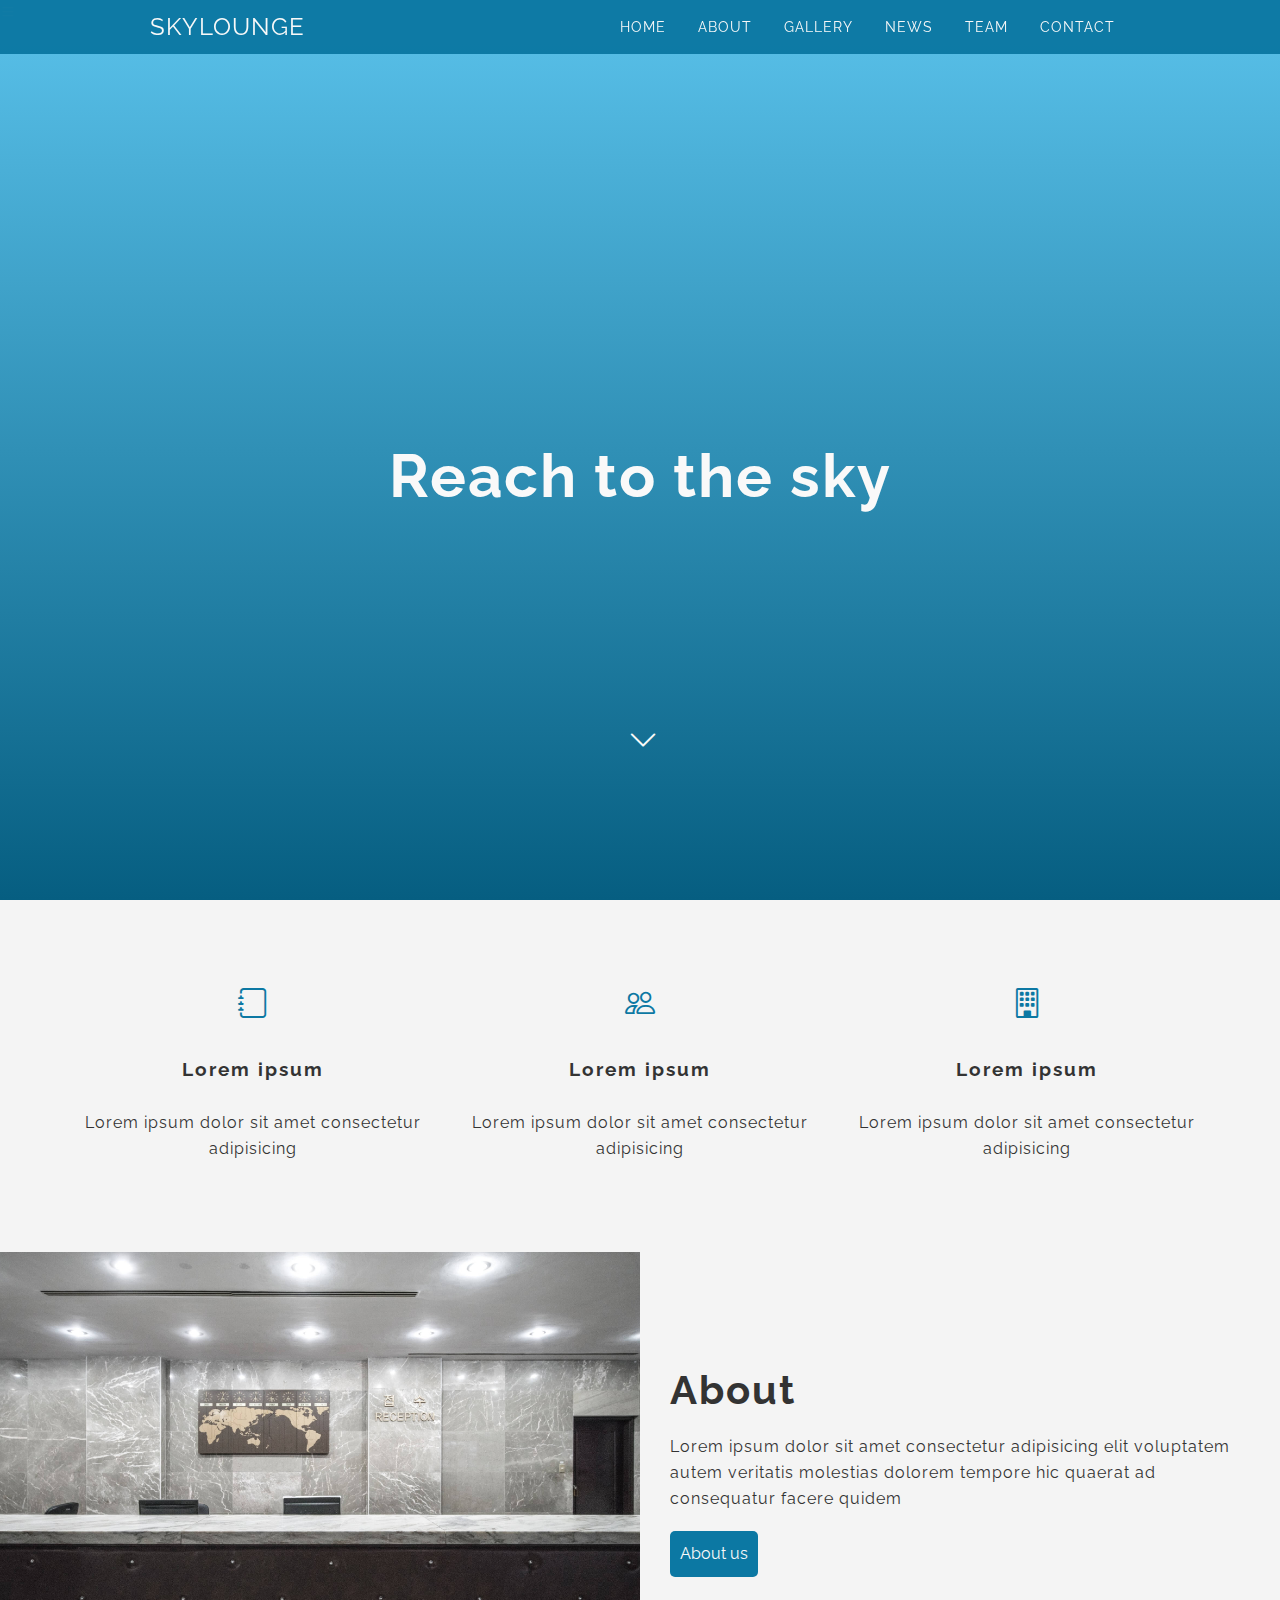
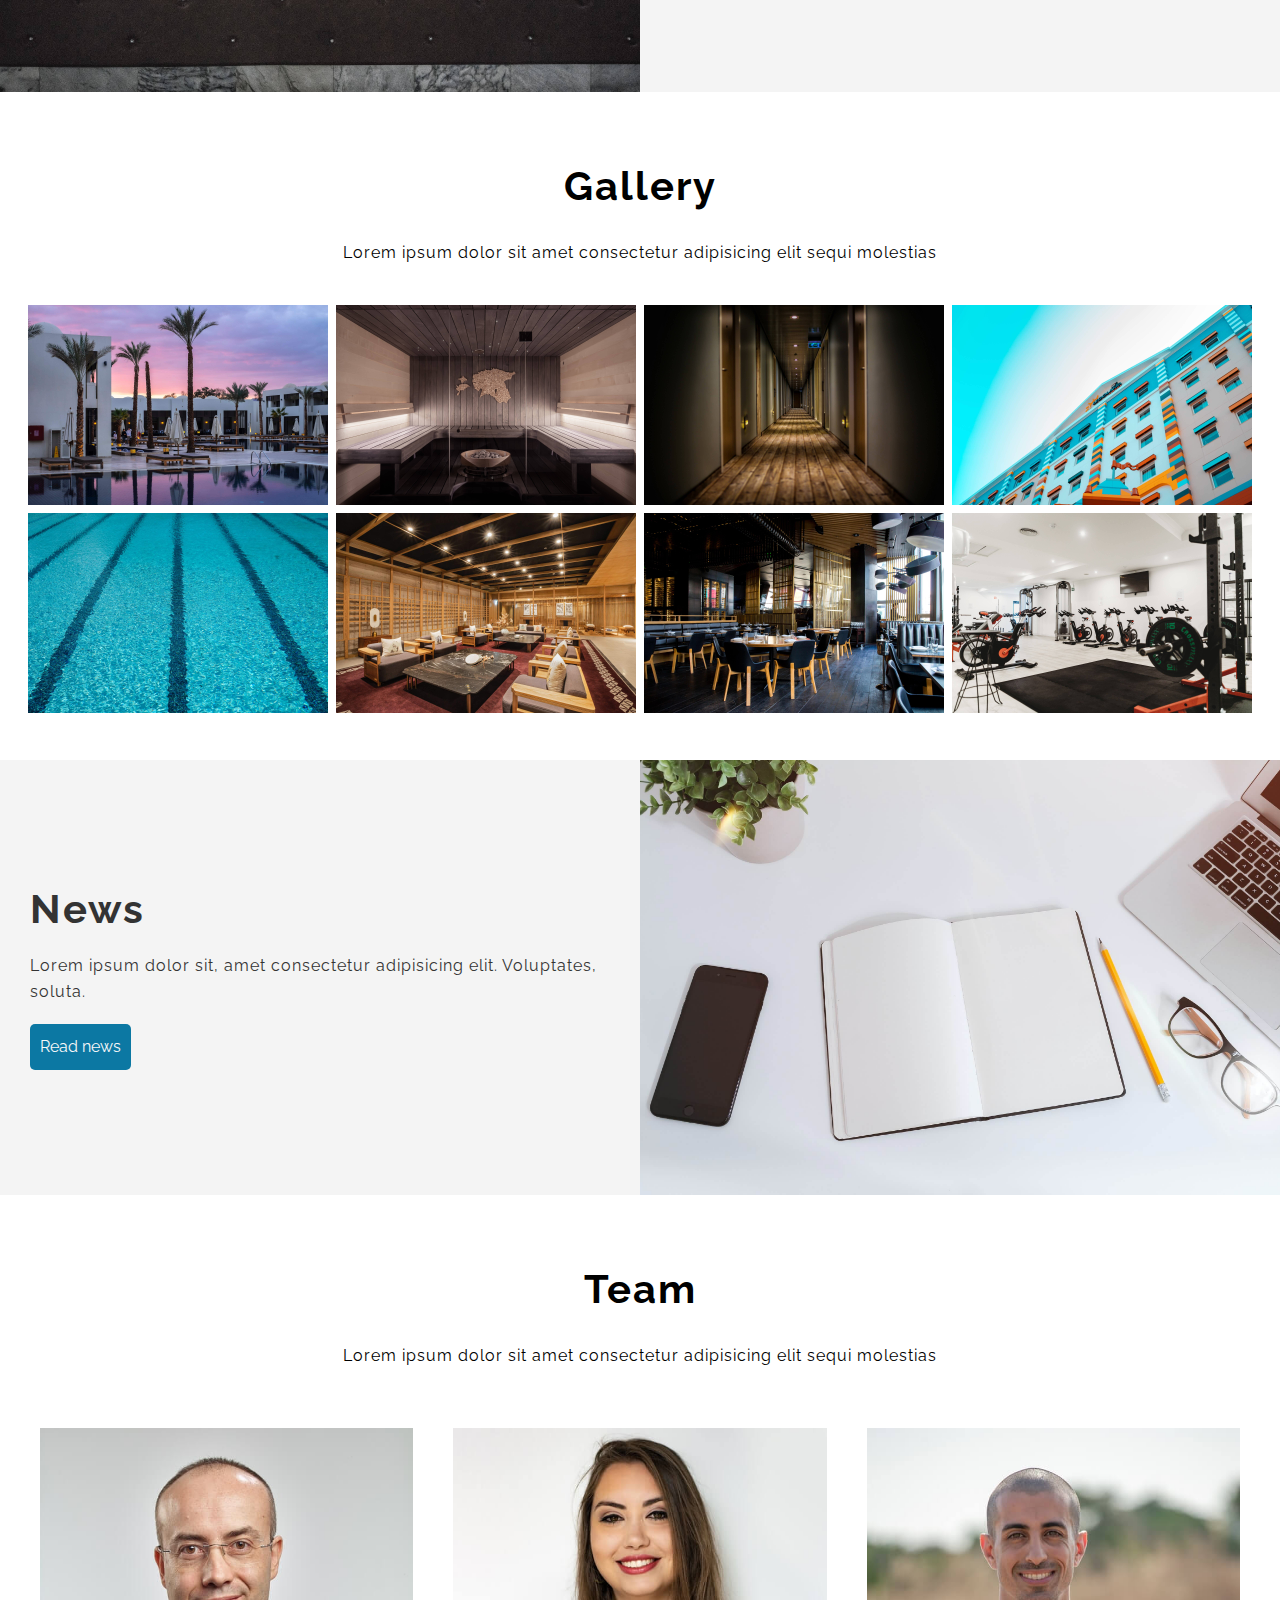
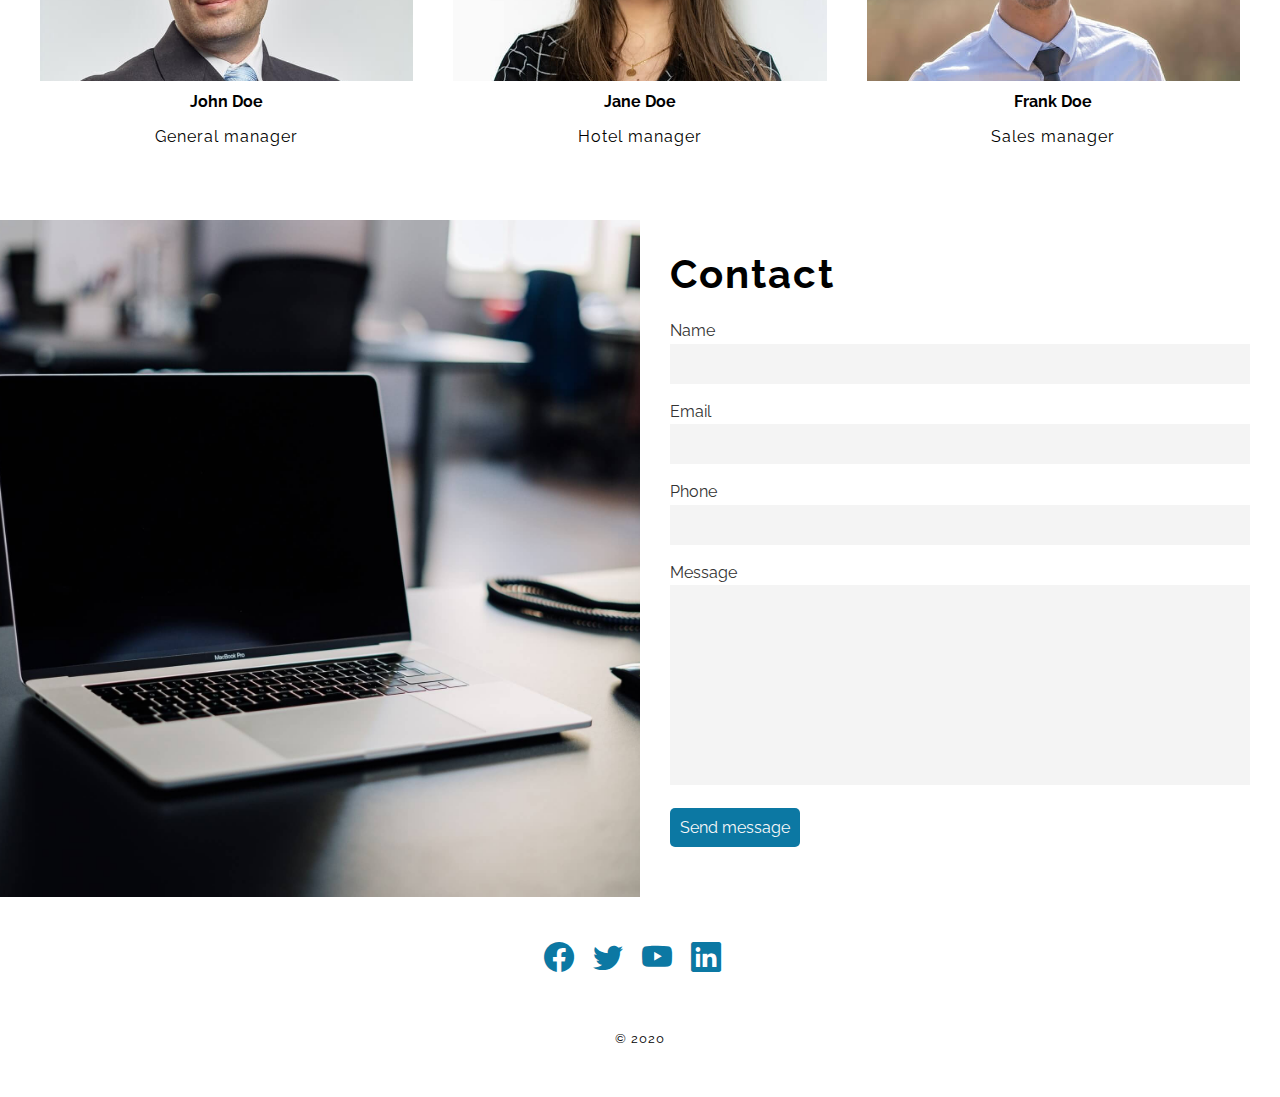
==== index.html @ e0fc6aba "first commit" ====
<!DOCTYPE html>
<html lang="en">
  <head>
    <title>Skylounge</title>
    <meta charset="UTF-8" />
    <meta name="viewport" content="width=device-width, initial-scale=1.0" />
    <link rel="stylesheet" href="https://cdn.jsdelivr.net/npm/bootstrap-icons@1.4.1/font/bootstrap-icons.css">
    <link rel="preconnect" href="https://fonts.gstatic.com">
    <link rel="stylesheet" href="https://fonts.googleapis.com/css2?family=Raleway:wght@400;700&display=swap" />
    <link rel="stylesheet" href="css/lightbox.min.css" />
    <link rel="stylesheet" href="css/utilities.css" />
    <link rel="stylesheet" href="css/styles.css" />
  </head>
  <body>
    <!-- Header -->
    <header class="hero">
        <i class="bi bi-list navbar-toggle" aria-label="navbar toggle"></i>
      <nav class="navbar">
        <a href="#" class="navbar-brand">Skylounge</a>
          <ul class="navbar-list">
            <li class="navbar-item"><a href="#" class="navbar-link">Home</a></li>
            <li class="navbar-item"><a href="#about" class="navbar-link">About</a></li>
            <li class="navbar-item"><a href="#gallery" class="navbar-link">Gallery</a></li>
            <li class="navbar-item"><a href="#news" class="navbar-link">News</a></li>
            <li class="navbar-item"><a href="#team" class="navbar-link">Team</a></li>
            <li class="navbar-item"><a href="#contact" class="navbar-link">Contact</a></li>
          </ul>
      </nav>
      <div class="content">
        <h1>Reach to the sky</h1>
        <a href="#about" class="link"><i class="bi bi-chevron-down"></i></a>
      </div>
    </header>
    <!-- / Header -->
    <main>
      <!-- Icons section -->
      <section class="icons bg-light">
        <div class="flex-items">
          <div>
            <div class="icon">
            <i class="bi bi-journal"></i>
          </div>
            <div>
              <h3>Lorem ipsum</h3>
              <p>Lorem ipsum dolor sit amet consectetur adipisicing</p>
            </div>
          </div>
          <div>
            <div class="icon">
              <i class="bi bi-people"></i>
            </div>
            <div>
              <h3>Lorem ipsum</h3>
              <p>Lorem ipsum dolor sit amet consectetur adipisicing</p>
            </div>
          </div>
          <div>
            <div class="icon">
              <i class="bi bi-building"></i>
            </div>
            <div>
              <h3>Lorem ipsum</h3>
              <p>Lorem ipsum dolor sit amet consectetur adipisicing</p>
            </div>
          </div>
        </div>
      </section>
      <!-- / Icons section -->
      <!-- About section -->
      <section id="about" class="flex-columns">
        <div class="row">
          <div class="column">
            <div class="column-1"><img src="img/Hotel-lobby.jpg" alt="Hotel lobby" /></div>
          </div>
          <div class="column">
            <div class="column-2 bg-light">
              <h2>About</h2>
              <p>Lorem ipsum dolor sit amet consectetur adipisicing elit voluptatem autem veritatis molestias dolorem tempore hic quaerat ad consequatur facere quidem</p>
              <a href="#" class="btn btn-blue">About us</a>
            </div>
          </div>
        </div>
      </section>
      <!-- / About section -->
      <!-- Gallery section -->
      <section id="gallery" class="gallery flex-grid section-padding">
        <header class="section-header">
          <h2>Gallery</h2>
          <p>Lorem ipsum dolor sit amet consectetur adipisicing elit sequi molestias</p>
        </header>
        <div class="row">
          <div class="column">
            <a href="img/Outside-swimming-pool.jpg" data-lightbox="gallery" data-title="Outside swimming pool"><img src="img/Outside-swimming-pool.jpg" alt="Outside swimming pool" /></a>
            <a href="img/Inside-swimming-pool.jpg" data-lightbox="gallery" data-title="Inside swimming pool"><img src="img/Inside-swimming-pool.jpg" alt="Inside swimming pool" /></a>
          </div>
          <div class="column">
            <a href="img/Inside-sauna.jpg" data-lightbox="gallery" data-title="Inside sauna"><img src="img/Inside-sauna.jpg" alt="Inside sauna" /></a>
            <a href="img/Inside-hotel.jpg" data-lightbox="gallery" data-title="Inside hotel"><img src="img/Inside-hotel.jpg" alt="Inside hotel" /></a>
          </div>
          <div class="column">
            <a href="img/Inside-corridor.jpg" data-lightbox="gallery" data-title="Inside corridor"><img src="img/Inside-corridor.jpg" alt="Inside corridor" /></a>
            <a href="img/Inside-dining.jpg" data-lightbox="gallery" data-title="Inside dining"><img src="img/Inside-dining.jpg" alt="Inside dining" /></a>
          </div>
          <div class="column">
            <a href="img/Outside-hotel.jpg" data-lightbox="gallery" data-title="Outside hotel"><img src="img/Outside-hotel.jpg" alt="Outside hotel" /></a>
            <a href="img/Inside-gym.jpg" data-lightbox="gallery" data-title="Inside gym"><img src="img/Inside-gym.jpg" alt="Inside gym" /></a>
          </div>
        </div>
      </section>
      <!-- / Gallery section -->
      <!-- News section -->
      <section id="news" class="flex-columns flex-reverse">
        <div class="row">
          <div class="column">
            <div class="column-1"><img src="img/Notepad-on-desk.jpg" alt="Notepad on desk" /></div>
          </div>
          <div class="column">
            <div class="column-2 bg-light">
              <h2>News</h2>
              <p>Lorem ipsum dolor sit, amet consectetur adipisicing elit. Voluptates, soluta.</p>
              <a href="/news.html" class="btn btn-blue">Read news</a>
            </div>
          </div>
        </div>
      </section>
      <!-- / News section -->
      <!-- Team section -->
      <section id="team" class="team section-padding">
        <header class="section-header">
          <h2>Team</h2>
          <p>Lorem ipsum dolor sit amet consectetur adipisicing elit sequi molestias</p>
        </header>
        <div class="flex-items">
          <div>
            <img src="img/General-manager.jpg" alt="General manager" />
            <h4>John Doe</h4>
            <p>General manager</p>
          </div>
          <div>
            <img src="img/Hotel-manager.jpg" alt="Hotel manager" />
            <h4>Jane Doe</h4>
            <p>Hotel manager</p>
          </div>
          <div>
            <img src="img/Sales-manager.jpg" alt="Sales manager" />
            <h4>Frank Doe</h4>
            <p>Sales manager</p>
          </div>
        </div>
      </section>
      <!-- / Team section -->
      <!-- Contact section -->
      <section id="contact" class="flex-columns">
        <div class="row">
          <div class="column">
            <div class="column-1"><img src="img/Laptop-on-desk.jpg" alt="Laptop on desk" /></div>
          </div>
          <div class="column">
            <div class="column-2">
              <h2>Contact</h2>
              <form>
                <label for="name">Name</label> 
                <input type="text" id="name">
                <label for="email">Email</label>
                <input type="email" id="email">
                <label for="phone">Phone</label>
                <input type="tel" id="phone">
                <label for="message">Message</label>
                <textarea id="message"></textarea>
                <button type="button">Send message</button>
              </form>
            </div>
          </div>
        </div>
      </section>
      <!-- / Contact section -->
    </main>
    <!-- Footer -->
    <footer class="footer">
      <div class="social-icons">
        <a href="#"><i class="bi bi-facebook"></i></a>
        <a href="#"><i class="bi bi-twitter"></i></a>
        <a href="#"><i class="bi bi-youtube"></i></a>
        <a href="#"><i class="bi bi-linkedin"></i></a>
      </div>
      <p>&copy; 2020</p>
    </footer>
    <!-- / Footer -->
    <script src="js/jquery-3.5.1.min.js"></script>
    <script src="js/lightbox.min.js"></script>
    <script src="js/index.js"></script>
  </body>
</html>
---- css/utilities.css ----
.mb-3 {
  margin-bottom: 3.5rem;
}
.container {
  max-width: 1400px;
  margin: 0 auto;
}
.btn {
  color: #f9f9f9;
  padding: 10px;
  border-radius: 5px;
  cursor: pointer;
}

.btn:hover {
  background-color: #065e81;
}
.btn-blue {
  background-color: #0c78a3;
  border: 0;
  outline: 0;
}

.bg-light {
  background-color: #f4f4f4;
  color: #333333;
}
/* Flex items */
.flex-items {
  display: flex;
  text-align: center;
  justify-content: center;
  height: 100%;
  margin: 0;
}
.flex-items > div {
  padding: 20px;
}
/* Flex columns */
.flex-columns.flex-reverse .row {
  flex-direction: row-reverse;
}
.flex-columns .row {
  display: flex;
  flex-direction: row;
  flex-wrap: wrap;
  width: 100%;
}
.flex-columns .column {
  display: flex;
  flex-direction: column;
  flex-basis: 100%;
  flex: 1;
}
.flex-columns .column .column-1,
.flex-columns .column .column-2 {
  height: 100%;
}
.flex-columns img {
  width: 100%;
  height: 100%;
  object-fit: cover;
}
.flex-columns .column-2 {
  display: flex;
  flex-direction: column;
  align-items: flex-start;
  justify-content: center;
  padding: 30px;
}
.flex-columns h2 {
  font-size: 40px;
}
.flex-columns p {
  margin: 20px 0;
}

.section-header {
  padding: 30px;
  display: flex;
  flex-direction: column;
  align-items: center;
  justify-content: center;
  text-align: center;
}
.section-header h2 {
  font-size: 40px;
  margin: 20px 0;
}
.section-padding {
  padding: 20px 20px 40px;
}
/* Flex grid */
.flex-grid .row {
  display: flex;
  flex-wrap: wrap;
  padding: 0 4px;
}
.flex-grid .column {
  flex: 25%;
  max-width: 25%;
  padding: 0 4px;
}
---- css/styles.css ----
* {
  box-sizing: border-box;
  padding: 0;
  margin: 0;
}
/* Smooth scroll */
html {
  scroll-behavior: smooth;
}
/* General styles */
body {
  font-family: "Raleway", sans-serif;
  line-height: 1.6;
}
ul {
  list-style: none;
}
a {
  text-decoration: none;
}
h1,
h2,
h3 {
  font-weight: 700;
  line-height: 1.2;
  letter-spacing: 2px;
}
p {
  margin: 10px 0;
  letter-spacing: 1px;
}
img {
  width: 100%;
}
/* Header */
/* Navbar */
.navbar {
  position: fixed;
  top: 0;
  left: 0;
  right: 0;
  display: flex;
  justify-content: center;
  align-items: center;
  background-color: rgba(12, 120, 163, 0.98);
  z-index: 1;
}
.navbar-brand {
  color: #f9f9f9;
  font-size: 1.5rem;
  margin: 0 auto;
  letter-spacing: 1px;
  text-transform: uppercase;
}
.navbar-list {
  display: flex;
  margin: 0 auto;
}
.navbar-item {
  list-style: none;
}
.navbar-link {
  display: block;
  text-decoration: none;
  color: #f9f9f9;
  margin: 1rem;
  font-size: 14px;
  letter-spacing: 1px;
  text-transform: uppercase;
}
/* Showcase */
.hero {
  background: linear-gradient(#5ac2eb, #065e81);
  height: 100vh;
  position: relative;
  color: #f9f9f9;
}
.hero .content {
  display: flex;
  flex-direction: column;
  align-items: center;
  justify-content: center;
  text-align: center;
  height: 100%;
  padding: 0 20px;
}
.hero .content h1 {
  font-size: 60px;
}
.link {
  position: absolute;
  top: 80%;
  font-size: 30px;
  background-color: transparent;
  color: #f9f9f9;
  border: 0;
  outline: 0;
  cursor: pointer;
}
.link .bi-chevron-down {
  position: relative;
  bottom: 3px;
  left: 3px;
  -moz-transition: all 250ms ease-in-out;
  -webkit-transition: all 250ms ease-in-out;
  -ms-transition: all 250ms ease-in-out;
  -o-transition: all 250ms ease-in-out;
  transition: all 250ms ease-in-out;
}
.link:visited .bi-chevron-down {
  bottom: 10px;
}
.link:hover .bi-chevron-down {
  bottom: 10px;
}
.link:active .bi-chevron-down {
  bottom: 10px;
}
main {
  min-height: calc(100vh - 200px);
}
/* Icons */
.icons {
  padding: 60px;
}
.icons h3 {
  margin: 30px;
}
.icon {
  color: #0c78a3;
  font-size: 30px;
}
/* News */
.news {
  padding: 50px 10px;
}
.news h2 {
  font-size: 40px;
  margin-bottom: 20px;
  padding-bottom: 10px;
  border-bottom: 1px solid #cccccc;
}
.user {
  color: #0c78a3;
}
.news .author {
  margin-bottom: 30px;
}
.news img {
  float: left;
  padding-right: 20px;
  width: 300px;
}
/* Form */
form {
  display: block;
  width: 100%;
  padding: 20px 0;
}
form label {
  color: #333333;
  margin-bottom: 5px;
}
form input {
  width: 100%;
  padding: 10px;
  height: 40px;
  border: 0;
  outline: 0;
  margin-bottom: 15px;
  background-color: #f4f4f4;
}
form textarea {
  width: 100%;
  height: 200px;
  padding: 10px;
  border: 0;
  outline: 0;
  margin-bottom: 15px;
  resize: none;
  background-color: #f4f4f4;
}
form button {
  font-family: inherit;
  font-size: 1em;
  background-color: #0c78a3;
  color: #f9f9f9;
  border: 0;
  outline: 0;
  cursor: pointer;
  border-radius: 5px;
  padding: 10px;
}
form button:hover {
  background-color: #065e81;
}
/* Footer */
.footer {
  display: flex;
  flex-direction: column;
  align-items: center;
  justify-content: space-evenly;
  text-align: center;
  height: 200px;
}
.footer p {
  font-size: 13px;
}
.social-icons a {
  color: #0c78a3;
  font-size: 30px;
  cursor: pointer;
}
.social-icons a:hover {
  color: #065e81;
}
.footer .social-icons > * {
  margin-right: 15px;
}
/* Mobile */
@media (max-width: 768px) {
  .navbar {
    flex-direction: column;
    align-items: flex-start;
}
.navbar-brand {
  margin: 1rem auto;
}
  .navbar-list {
    overflow: hidden;
    max-height: 0;
    -moz-transition: max-height 450ms ease-in-out;
    -webkit-transition: max-height 450ms ease-in-out;
    -ms-transition: max-height 450ms ease-in-out;
    -o-transition: max-height 450ms ease-in-out;
    transition: max-height 450ms ease-in-out;
    flex-direction: column;
    align-items: center;
}
  .navbar-link {
    margin: 0.5rem;
}
  .navbar-list.open-menu {
    max-height: 100vh;
}
  .navbar-toggle {
  position: fixed;
  top: 0.8rem;
  left: 1rem;
  color: #f9f9f9;
  font-size: 30px;
  cursor: pointer;
  z-index: 2;
}
  .flex-items {
    flex-direction: column;
  }
  .mt-5 {
    margin-top: 5rem;
  }
  .flex-columns .column, .flex-grid .column {
    flex: 100%;
    max-width: 100%;
  }
  .team img {
    width: 70%;
  }
  .hero .content h1 {
    font-size: 60px;
    letter-spacing: 3px;
    margin: 4rem 0 2rem 0;
  }
}
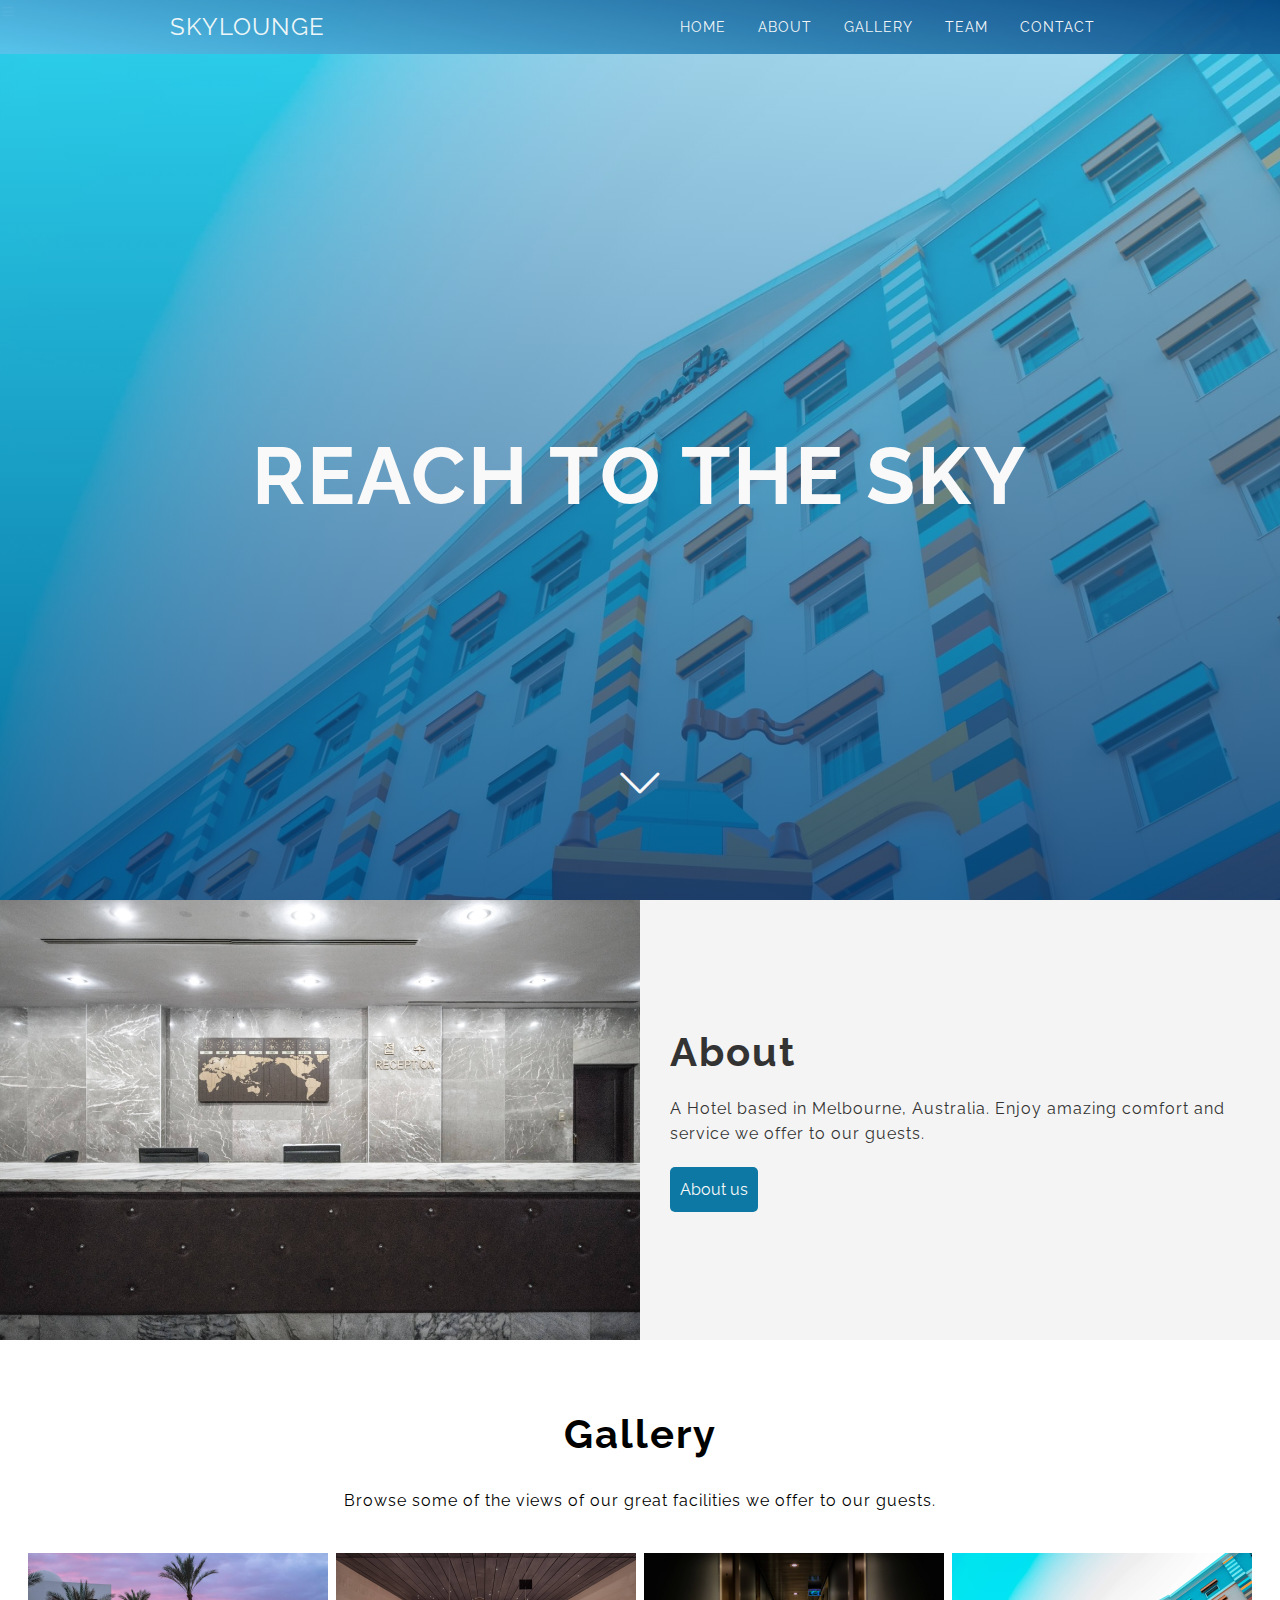
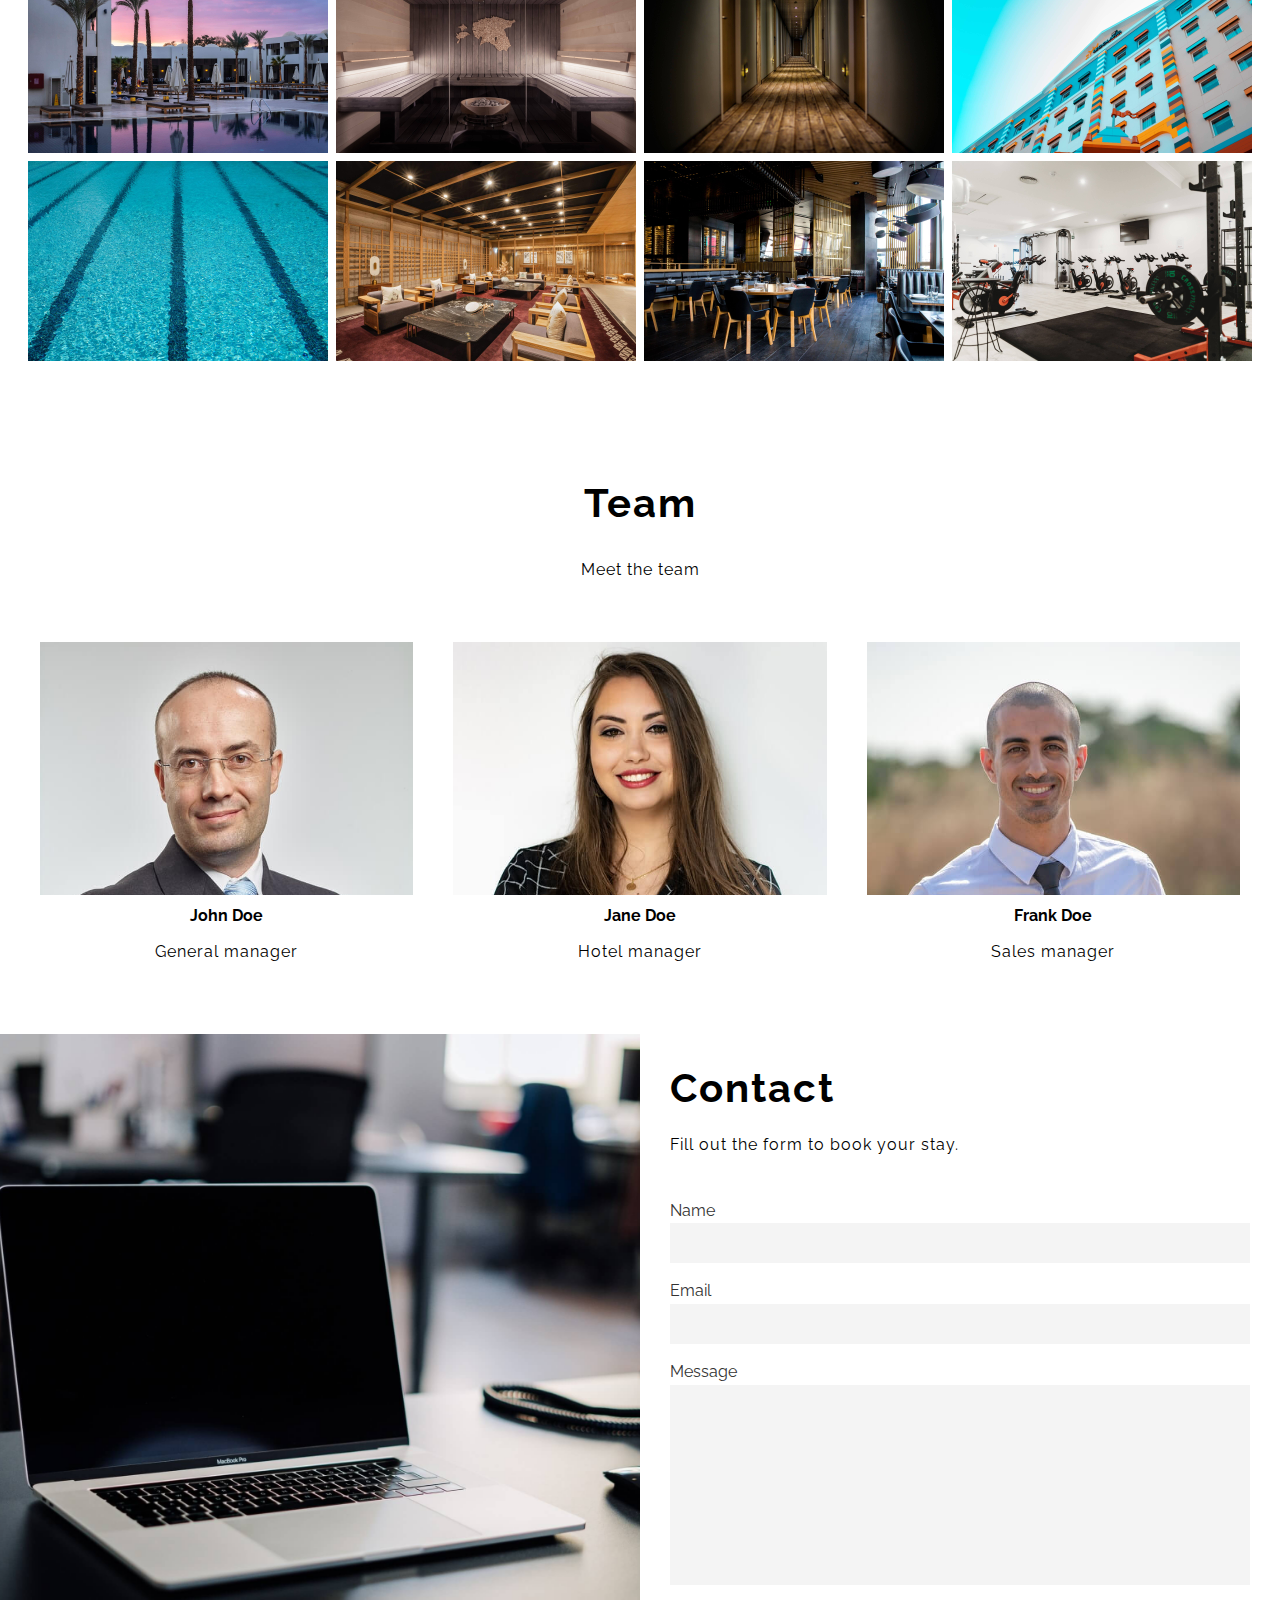
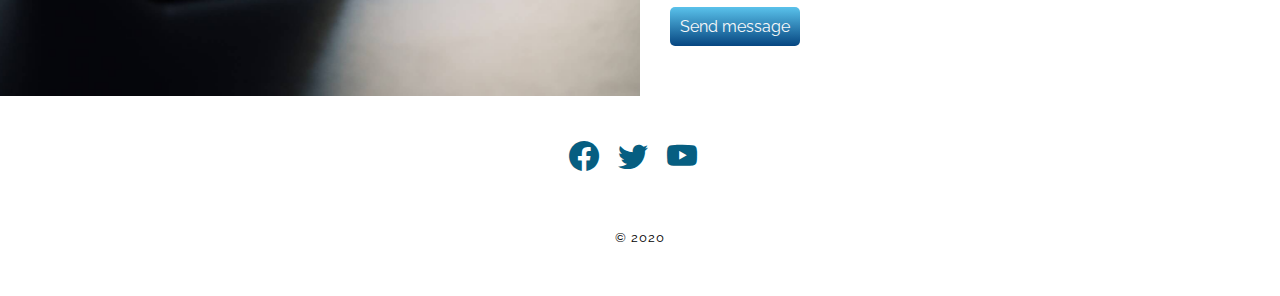
==== commit 5549e325: "Updated files" ====
--- a/index.html
+++ b/index.html
@@ -21,7 +21,6 @@
             <li class="navbar-item"><a href="#" class="navbar-link">Home</a></li>
             <li class="navbar-item"><a href="#about" class="navbar-link">About</a></li>
             <li class="navbar-item"><a href="#gallery" class="navbar-link">Gallery</a></li>
-            <li class="navbar-item"><a href="#news" class="navbar-link">News</a></li>
             <li class="navbar-item"><a href="#team" class="navbar-link">Team</a></li>
             <li class="navbar-item"><a href="#contact" class="navbar-link">Contact</a></li>
           </ul>
@@ -33,39 +32,6 @@
     </header>
     <!-- / Header -->
     <main>
-      <!-- Icons section -->
-      <section class="icons bg-light">
-        <div class="flex-items">
-          <div>
-            <div class="icon">
-            <i class="bi bi-journal"></i>
-          </div>
-            <div>
-              <h3>Lorem ipsum</h3>
-              <p>Lorem ipsum dolor sit amet consectetur adipisicing</p>
-            </div>
-          </div>
-          <div>
-            <div class="icon">
-              <i class="bi bi-people"></i>
-            </div>
-            <div>
-              <h3>Lorem ipsum</h3>
-              <p>Lorem ipsum dolor sit amet consectetur adipisicing</p>
-            </div>
-          </div>
-          <div>
-            <div class="icon">
-              <i class="bi bi-building"></i>
-            </div>
-            <div>
-              <h3>Lorem ipsum</h3>
-              <p>Lorem ipsum dolor sit amet consectetur adipisicing</p>
-            </div>
-          </div>
-        </div>
-      </section>
-      <!-- / Icons section -->
       <!-- About section -->
       <section id="about" class="flex-columns">
         <div class="row">
@@ -75,7 +41,7 @@
           <div class="column">
             <div class="column-2 bg-light">
               <h2>About</h2>
-              <p>Lorem ipsum dolor sit amet consectetur adipisicing elit voluptatem autem veritatis molestias dolorem tempore hic quaerat ad consequatur facere quidem</p>
+              <p>A Hotel based in Melbourne, Australia. Enjoy amazing comfort and service we offer to our guests.</p>
               <a href="#" class="btn btn-blue">About us</a>
             </div>
           </div>
@@ -86,7 +52,7 @@
       <section id="gallery" class="gallery flex-grid section-padding">
         <header class="section-header">
           <h2>Gallery</h2>
-          <p>Lorem ipsum dolor sit amet consectetur adipisicing elit sequi molestias</p>
+          <p>Browse some of the views of our great facilities we offer to our guests.</p>
         </header>
         <div class="row">
           <div class="column">
@@ -108,27 +74,11 @@
         </div>
       </section>
       <!-- / Gallery section -->
-      <!-- News section -->
-      <section id="news" class="flex-columns flex-reverse">
-        <div class="row">
-          <div class="column">
-            <div class="column-1"><img src="img/Notepad-on-desk.jpg" alt="Notepad on desk" /></div>
-          </div>
-          <div class="column">
-            <div class="column-2 bg-light">
-              <h2>News</h2>
-              <p>Lorem ipsum dolor sit, amet consectetur adipisicing elit. Voluptates, soluta.</p>
-              <a href="/news.html" class="btn btn-blue">Read news</a>
-            </div>
-          </div>
-        </div>
-      </section>
-      <!-- / News section -->
       <!-- Team section -->
       <section id="team" class="team section-padding">
         <header class="section-header">
           <h2>Team</h2>
-          <p>Lorem ipsum dolor sit amet consectetur adipisicing elit sequi molestias</p>
+          <p>Meet the team</p>
         </header>
         <div class="flex-items">
           <div>
@@ -158,13 +108,12 @@
           <div class="column">
             <div class="column-2">
               <h2>Contact</h2>
+              <p>Fill out the form to book your stay.</p>
               <form>
                 <label for="name">Name</label> 
                 <input type="text" id="name">
                 <label for="email">Email</label>
                 <input type="email" id="email">
-                <label for="phone">Phone</label>
-                <input type="tel" id="phone">
                 <label for="message">Message</label>
                 <textarea id="message"></textarea>
                 <button type="button">Send message</button>
@@ -181,7 +130,6 @@
         <a href="#"><i class="bi bi-facebook"></i></a>
         <a href="#"><i class="bi bi-twitter"></i></a>
         <a href="#"><i class="bi bi-youtube"></i></a>
-        <a href="#"><i class="bi bi-linkedin"></i></a>
       </div>
       <p>&copy; 2020</p>
     </footer>
--- a/css/styles.css
+++ b/css/styles.css
@@ -42,7 +42,8 @@
   display: flex;
   justify-content: center;
   align-items: center;
-  background-color: rgba(12, 120, 163, 0.98);
+  background: linear-gradient(10deg, #5ac2eb, #064681);
+  opacity: 0.95;
   z-index: 1;
 }
 .navbar-brand {
@@ -70,14 +71,16 @@
 }
 /* Showcase */
 .hero {
-  background: linear-gradient(#5ac2eb, #065e81);
+  background: linear-gradient(rgba(90, 194, 235, 0.5), rgba(6, 70, 129, 0.8)), url("../img/Outside-hotel.jpg");
+  background-position: center;
+  background-repeat: no-repeat;
+  background-size: cover;
   height: 100vh;
+  color: #f9f9f9;
+}
+.hero .content {
   position: relative;
-  color: #f9f9f9;
-}
-.hero .content {
-  display: flex;
-  flex-direction: column;
+  display: flex;
   align-items: center;
   justify-content: center;
   text-align: center;
@@ -85,36 +88,14 @@
   padding: 0 20px;
 }
 .hero .content h1 {
-  font-size: 60px;
+  font-size: 5rem;
+  text-transform: uppercase;
 }
 .link {
   position: absolute;
   top: 80%;
-  font-size: 30px;
-  background-color: transparent;
-  color: #f9f9f9;
-  border: 0;
-  outline: 0;
-  cursor: pointer;
-}
-.link .bi-chevron-down {
-  position: relative;
-  bottom: 3px;
-  left: 3px;
-  -moz-transition: all 250ms ease-in-out;
-  -webkit-transition: all 250ms ease-in-out;
-  -ms-transition: all 250ms ease-in-out;
-  -o-transition: all 250ms ease-in-out;
-  transition: all 250ms ease-in-out;
-}
-.link:visited .bi-chevron-down {
-  bottom: 10px;
-}
-.link:hover .bi-chevron-down {
-  bottom: 10px;
-}
-.link:active .bi-chevron-down {
-  bottom: 10px;
+  font-size: 3rem;
+  color: #f9f9f9;
 }
 main {
   min-height: calc(100vh - 200px);
@@ -127,7 +108,7 @@
   margin: 30px;
 }
 .icon {
-  color: #0c78a3;
+  color: #065e81;
   font-size: 30px;
 }
 /* News */
@@ -141,7 +122,7 @@
   border-bottom: 1px solid #cccccc;
 }
 .user {
-  color: #0c78a3;
+  color: #065e81;
 }
 .news .author {
   margin-bottom: 30px;
@@ -183,7 +164,7 @@
 form button {
   font-family: inherit;
   font-size: 1em;
-  background-color: #0c78a3;
+  background: linear-gradient(#5ac2eb, #064681);
   color: #f9f9f9;
   border: 0;
   outline: 0;
@@ -192,7 +173,7 @@
   padding: 10px;
 }
 form button:hover {
-  background-color: #065e81;
+  opacity: 0.85;
 }
 /* Footer */
 .footer {
@@ -207,12 +188,12 @@
   font-size: 13px;
 }
 .social-icons a {
-  color: #0c78a3;
+  color: #065e81;
   font-size: 30px;
   cursor: pointer;
 }
 .social-icons a:hover {
-  color: #065e81;
+  opacity: 0.80;
 }
 .footer .social-icons > * {
   margin-right: 15px;
@@ -266,8 +247,12 @@
     width: 70%;
   }
   .hero .content h1 {
-    font-size: 60px;
-    letter-spacing: 3px;
-    margin: 4rem 0 2rem 0;
+    font-size: 3rem;
+    line-height: 1.3;
+    letter-spacing: 0;
+    margin: 2rem 0;
+  }
+  .hero .content .link {
+    font-size: 2.5rem;
   }
 }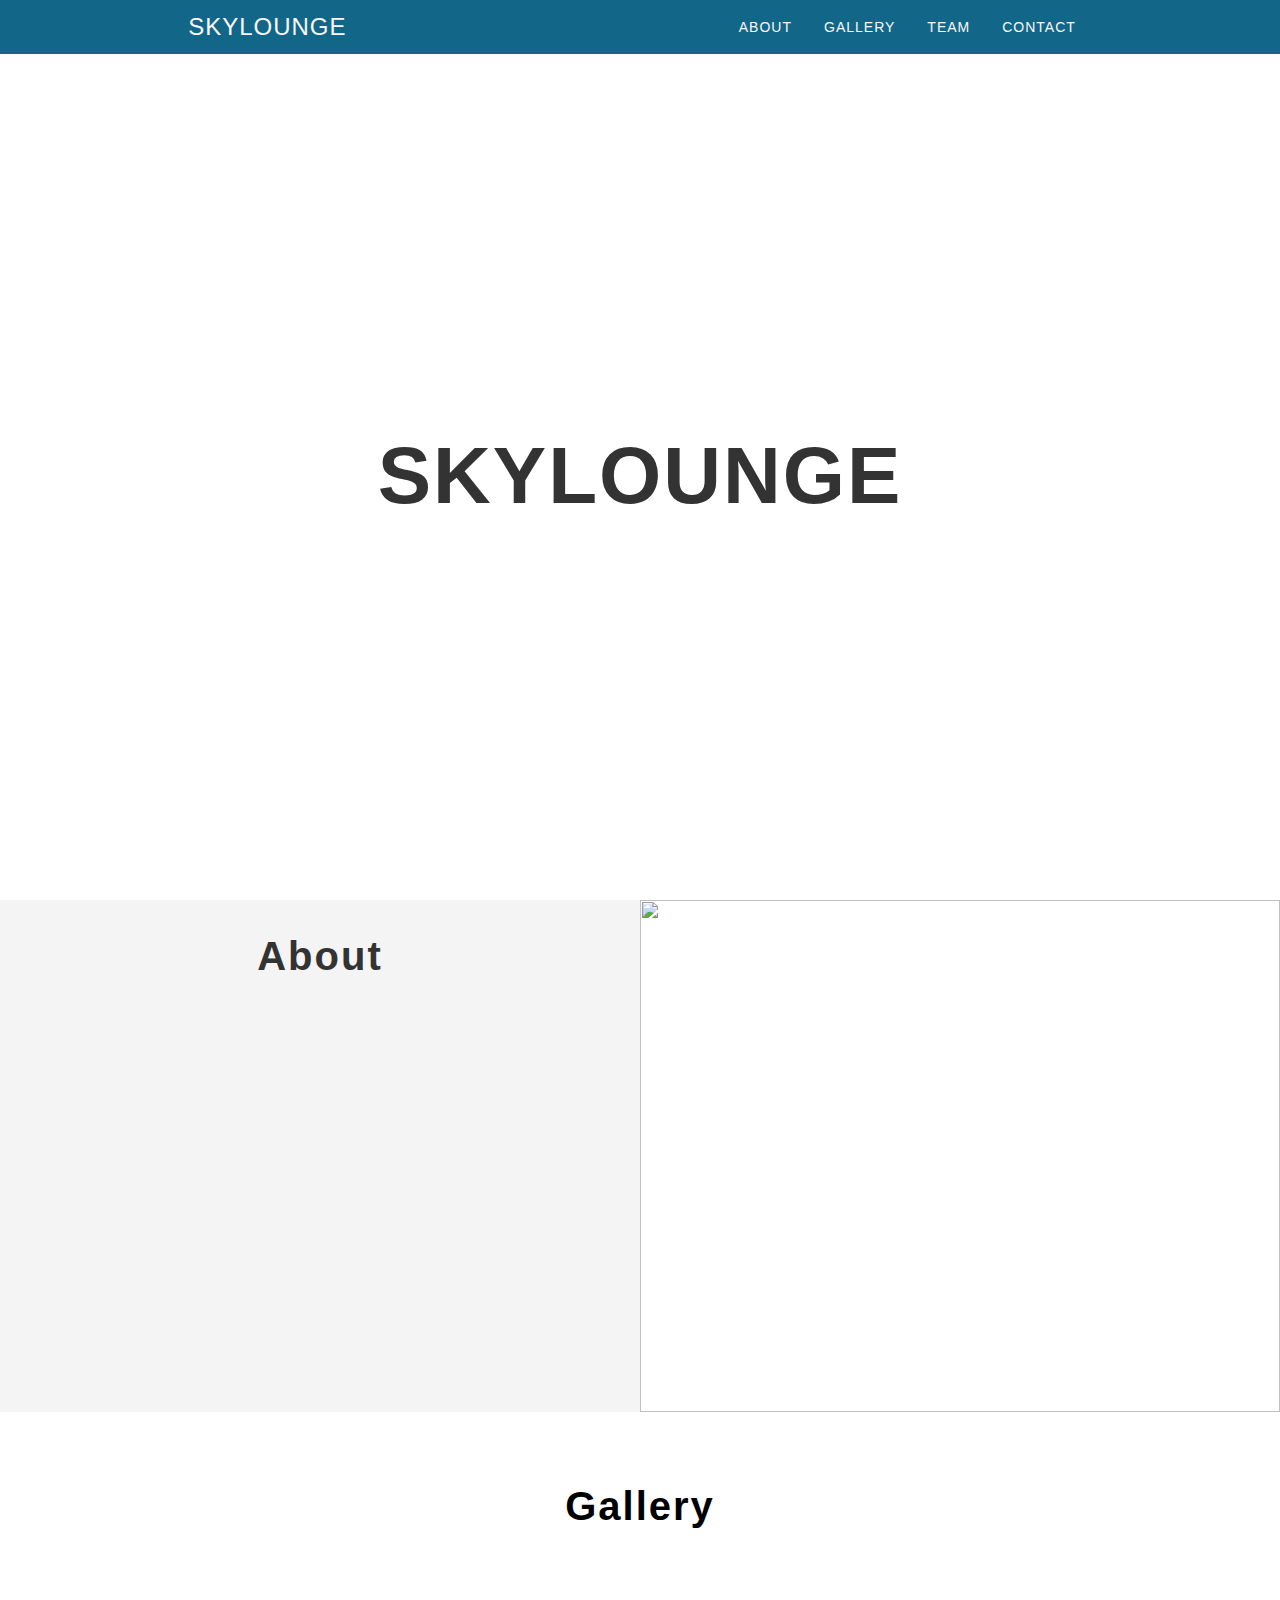
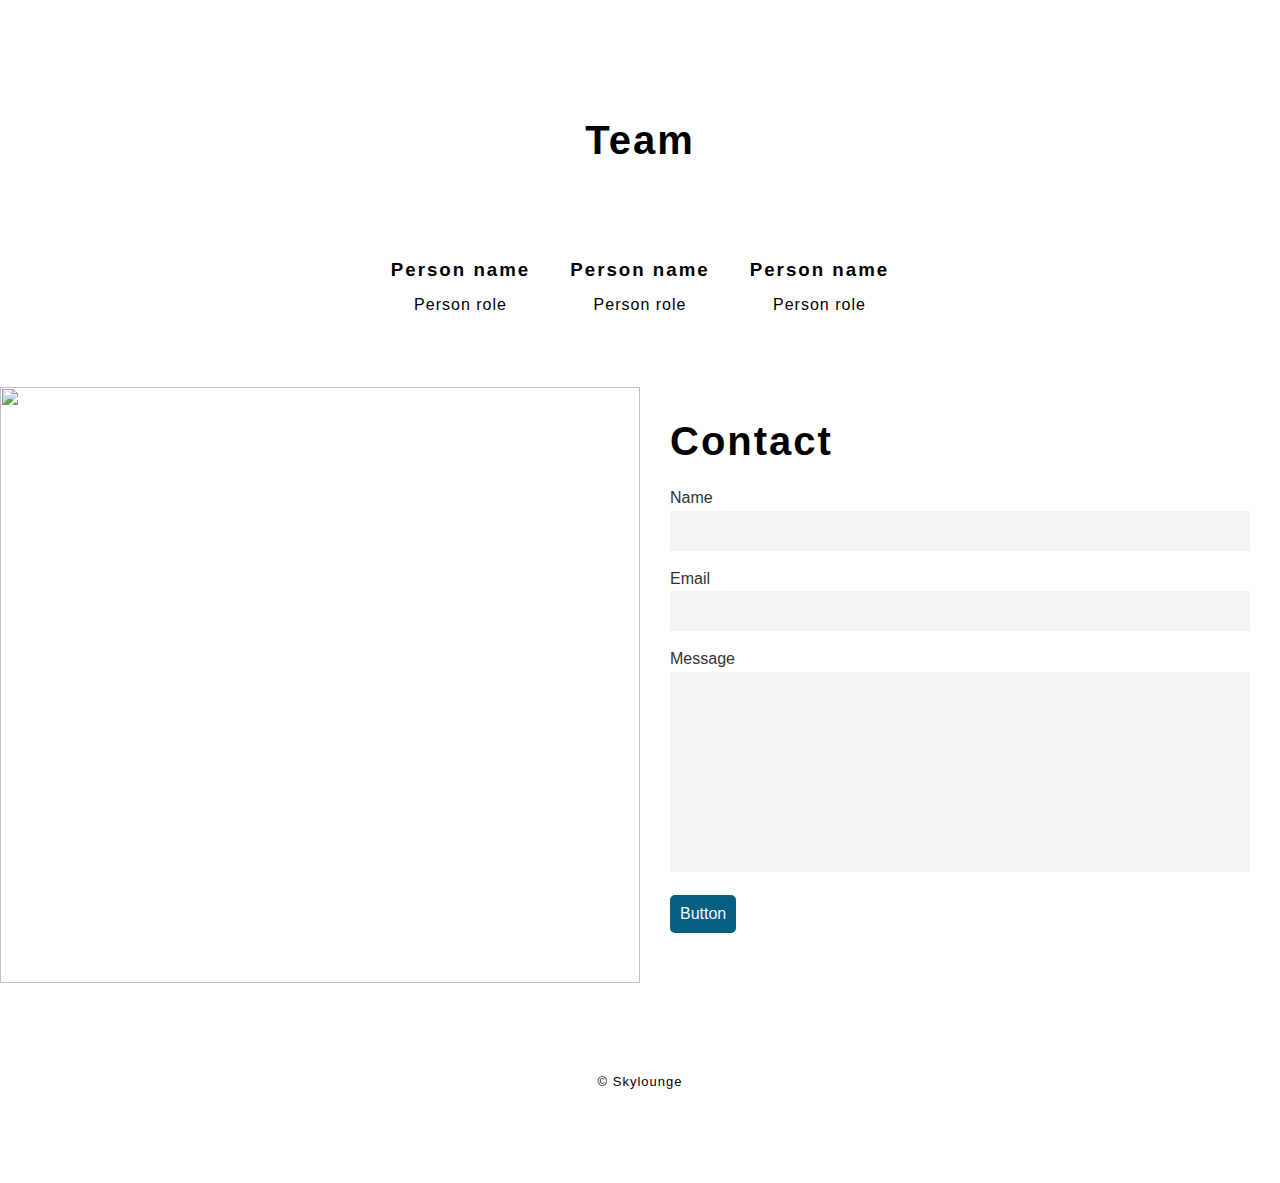
==== commit 15d948d5: "Added files via upload" ====
--- a/index.html
+++ b/index.html
@@ -4,9 +4,6 @@
     <title>Skylounge</title>
     <meta charset="UTF-8" />
     <meta name="viewport" content="width=device-width, initial-scale=1.0" />
-    <link rel="stylesheet" href="https://cdn.jsdelivr.net/npm/bootstrap-icons@1.4.1/font/bootstrap-icons.css">
-    <link rel="preconnect" href="https://fonts.gstatic.com">
-    <link rel="stylesheet" href="https://fonts.googleapis.com/css2?family=Raleway:wght@400;700&display=swap" />
     <link rel="stylesheet" href="css/lightbox.min.css" />
     <link rel="stylesheet" href="css/utilities.css" />
     <link rel="stylesheet" href="css/styles.css" />
@@ -14,11 +11,10 @@
   <body>
     <!-- Header -->
     <header class="hero">
-        <i class="bi bi-list navbar-toggle" aria-label="navbar toggle"></i>
+        <button class="navbar-toggle" aria-label="navbar toggle"></button>
       <nav class="navbar">
-        <a href="#" class="navbar-brand">Skylounge</a>
+        <div class="navbar-brand">Skylounge</div>
           <ul class="navbar-list">
-            <li class="navbar-item"><a href="#" class="navbar-link">Home</a></li>
             <li class="navbar-item"><a href="#about" class="navbar-link">About</a></li>
             <li class="navbar-item"><a href="#gallery" class="navbar-link">Gallery</a></li>
             <li class="navbar-item"><a href="#team" class="navbar-link">Team</a></li>
@@ -26,8 +22,7 @@
           </ul>
       </nav>
       <div class="content">
-        <h1>Reach to the sky</h1>
-        <a href="#about" class="link"><i class="bi bi-chevron-down"></i></a>
+        <h1>Skylounge</h1>
       </div>
     </header>
     <!-- / Header -->
@@ -35,14 +30,13 @@
       <!-- About section -->
       <section id="about" class="flex-columns">
         <div class="row">
-          <div class="column">
-            <div class="column-1"><img src="img/Hotel-lobby.jpg" alt="Hotel lobby" /></div>
+          <div class="column bg-light">
+            <div style="text-align: center; padding: 2em 0;"><h2>About</h2></div>
+            <iframe width='100%' height='400px' src="https://api.mapbox.com/styles/v1/narsil63/clczmd5qp000014pliryl9acz.html?title=false&access_token=pk.eyJ1IjoibmFyc2lsNjMiLCJhIjoiY2xjemtkODlyMHU2NDN1b2Q1YWFiZnFveiJ9.ywo0WwZG3V1RXLuQAgOz3Q&zoomwheel=false#8.92/-37.9782/145.0443" title="Map of Melbourne" style="border:0;"></iframe>
           </div>
           <div class="column">
-            <div class="column-2 bg-light">
-              <h2>About</h2>
-              <p>A Hotel based in Melbourne, Australia. Enjoy amazing comfort and service we offer to our guests.</p>
-              <a href="#" class="btn btn-blue">About us</a>
+            <div class="column-1">
+              <div class="column-1"><img src="img/gallery.jpg" alt="" /></div>
             </div>
           </div>
         </div>
@@ -50,51 +44,45 @@
       <!-- / About section -->
       <!-- Gallery section -->
       <section id="gallery" class="gallery flex-grid section-padding">
-        <header class="section-header">
+        <div class="section-header">
           <h2>Gallery</h2>
-          <p>Browse some of the views of our great facilities we offer to our guests.</p>
-        </header>
+        </div>
         <div class="row">
           <div class="column">
-            <a href="img/Outside-swimming-pool.jpg" data-lightbox="gallery" data-title="Outside swimming pool"><img src="img/Outside-swimming-pool.jpg" alt="Outside swimming pool" /></a>
-            <a href="img/Inside-swimming-pool.jpg" data-lightbox="gallery" data-title="Inside swimming pool"><img src="img/Inside-swimming-pool.jpg" alt="Inside swimming pool" /></a>
+            <a href="img/gallery.jpg" data-lightbox="gallery" data-title=""><img src="img/gallery.jpg" alt="" /></a>
           </div>
           <div class="column">
-            <a href="img/Inside-sauna.jpg" data-lightbox="gallery" data-title="Inside sauna"><img src="img/Inside-sauna.jpg" alt="Inside sauna" /></a>
-            <a href="img/Inside-hotel.jpg" data-lightbox="gallery" data-title="Inside hotel"><img src="img/Inside-hotel.jpg" alt="Inside hotel" /></a>
+            <a href="img/gallery.jpg" data-lightbox="gallery" data-title=""><img src="img/gallery.jpg" alt="" /></a>
           </div>
           <div class="column">
-            <a href="img/Inside-corridor.jpg" data-lightbox="gallery" data-title="Inside corridor"><img src="img/Inside-corridor.jpg" alt="Inside corridor" /></a>
-            <a href="img/Inside-dining.jpg" data-lightbox="gallery" data-title="Inside dining"><img src="img/Inside-dining.jpg" alt="Inside dining" /></a>
+            <a href="img/gallery.jpg" data-lightbox="gallery" data-title=""><img src="img/gallery.jpg" alt="" /></a>
           </div>
           <div class="column">
-            <a href="img/Outside-hotel.jpg" data-lightbox="gallery" data-title="Outside hotel"><img src="img/Outside-hotel.jpg" alt="Outside hotel" /></a>
-            <a href="img/Inside-gym.jpg" data-lightbox="gallery" data-title="Inside gym"><img src="img/Inside-gym.jpg" alt="Inside gym" /></a>
+            <a href="img/gallery.jpg" data-lightbox="gallery" data-title=""><img src="img/gallery.jpg" alt="" /></a>
           </div>
         </div>
       </section>
       <!-- / Gallery section -->
       <!-- Team section -->
       <section id="team" class="team section-padding">
-        <header class="section-header">
+        <div class="section-header">
           <h2>Team</h2>
-          <p>Meet the team</p>
-        </header>
+        </div>
         <div class="flex-items">
           <div>
-            <img src="img/General-manager.jpg" alt="General manager" />
-            <h4>John Doe</h4>
-            <p>General manager</p>
+            <img src="img/team.jpg" alt="" />
+            <h3>Person name</h3>
+            <p>Person role</p>
           </div>
           <div>
-            <img src="img/Hotel-manager.jpg" alt="Hotel manager" />
-            <h4>Jane Doe</h4>
-            <p>Hotel manager</p>
+            <img src="img/team.jpg" alt="" />
+            <h3>Person name</h3>
+            <p>Person role</p>
           </div>
           <div>
-            <img src="img/Sales-manager.jpg" alt="Sales manager" />
-            <h4>Frank Doe</h4>
-            <p>Sales manager</p>
+            <img src="img/team.jpg" alt="" />
+            <h3>Person name</h3>
+            <p>Person role</p>
           </div>
         </div>
       </section>
@@ -103,20 +91,19 @@
       <section id="contact" class="flex-columns">
         <div class="row">
           <div class="column">
-            <div class="column-1"><img src="img/Laptop-on-desk.jpg" alt="Laptop on desk" /></div>
+            <div class="column-1"><img src="img/gallery.jpg" alt="" /></div>
           </div>
           <div class="column">
             <div class="column-2">
               <h2>Contact</h2>
-              <p>Fill out the form to book your stay.</p>
               <form>
-                <label for="name">Name</label> 
+                <label for="name">Name</label>
                 <input type="text" id="name">
                 <label for="email">Email</label>
                 <input type="email" id="email">
                 <label for="message">Message</label>
                 <textarea id="message"></textarea>
-                <button type="button">Send message</button>
+                <button type="button">Button</button>
               </form>
             </div>
           </div>
@@ -126,12 +113,7 @@
     </main>
     <!-- Footer -->
     <footer class="footer">
-      <div class="social-icons">
-        <a href="#"><i class="bi bi-facebook"></i></a>
-        <a href="#"><i class="bi bi-twitter"></i></a>
-        <a href="#"><i class="bi bi-youtube"></i></a>
-      </div>
-      <p>&copy; 2020</p>
+      <p>&copy; Skylounge</p>
     </footer>
     <!-- / Footer -->
     <script src="js/jquery-3.5.1.min.js"></script>
--- a/css/utilities.css
+++ b/css/utilities.css
@@ -11,12 +11,8 @@
   border-radius: 5px;
   cursor: pointer;
 }
-
-.btn:hover {
+.btn-blue {
   background-color: #065e81;
-}
-.btn-blue {
-  background-color: #0c78a3;
   border: 0;
   outline: 0;
 }
--- a/css/styles.css
+++ b/css/styles.css
@@ -2,10 +2,6 @@
   box-sizing: border-box;
   padding: 0;
   margin: 0;
-}
-/* Smooth scroll */
-html {
-  scroll-behavior: smooth;
 }
 /* General styles */
 body {
@@ -42,7 +38,7 @@
   display: flex;
   justify-content: center;
   align-items: center;
-  background: linear-gradient(10deg, #5ac2eb, #064681);
+  background-color:#065e81;
   opacity: 0.95;
   z-index: 1;
 }
@@ -71,12 +67,8 @@
 }
 /* Showcase */
 .hero {
-  background: linear-gradient(rgba(90, 194, 235, 0.5), rgba(6, 70, 129, 0.8)), url("../img/Outside-hotel.jpg");
-  background-position: center;
-  background-repeat: no-repeat;
-  background-size: cover;
   height: 100vh;
-  color: #f9f9f9;
+  color: #333;
 }
 .hero .content {
   position: relative;
@@ -95,42 +87,10 @@
   position: absolute;
   top: 80%;
   font-size: 3rem;
-  color: #f9f9f9;
+  color: #333;
 }
 main {
   min-height: calc(100vh - 200px);
-}
-/* Icons */
-.icons {
-  padding: 60px;
-}
-.icons h3 {
-  margin: 30px;
-}
-.icon {
-  color: #065e81;
-  font-size: 30px;
-}
-/* News */
-.news {
-  padding: 50px 10px;
-}
-.news h2 {
-  font-size: 40px;
-  margin-bottom: 20px;
-  padding-bottom: 10px;
-  border-bottom: 1px solid #cccccc;
-}
-.user {
-  color: #065e81;
-}
-.news .author {
-  margin-bottom: 30px;
-}
-.news img {
-  float: left;
-  padding-right: 20px;
-  width: 300px;
 }
 /* Form */
 form {
@@ -164,7 +124,7 @@
 form button {
   font-family: inherit;
   font-size: 1em;
-  background: linear-gradient(#5ac2eb, #064681);
+  background-color: #065e81;
   color: #f9f9f9;
   border: 0;
   outline: 0;
@@ -172,9 +132,6 @@
   border-radius: 5px;
   padding: 10px;
 }
-form button:hover {
-  opacity: 0.85;
-}
 /* Footer */
 .footer {
   display: flex;
@@ -188,12 +145,9 @@
   font-size: 13px;
 }
 .social-icons a {
-  color: #065e81;
+  color: #333;
   font-size: 30px;
   cursor: pointer;
-}
-.social-icons a:hover {
-  opacity: 0.80;
 }
 .footer .social-icons > * {
   margin-right: 15px;
@@ -210,11 +164,6 @@
   .navbar-list {
     overflow: hidden;
     max-height: 0;
-    -moz-transition: max-height 450ms ease-in-out;
-    -webkit-transition: max-height 450ms ease-in-out;
-    -ms-transition: max-height 450ms ease-in-out;
-    -o-transition: max-height 450ms ease-in-out;
-    transition: max-height 450ms ease-in-out;
     flex-direction: column;
     align-items: center;
 }
